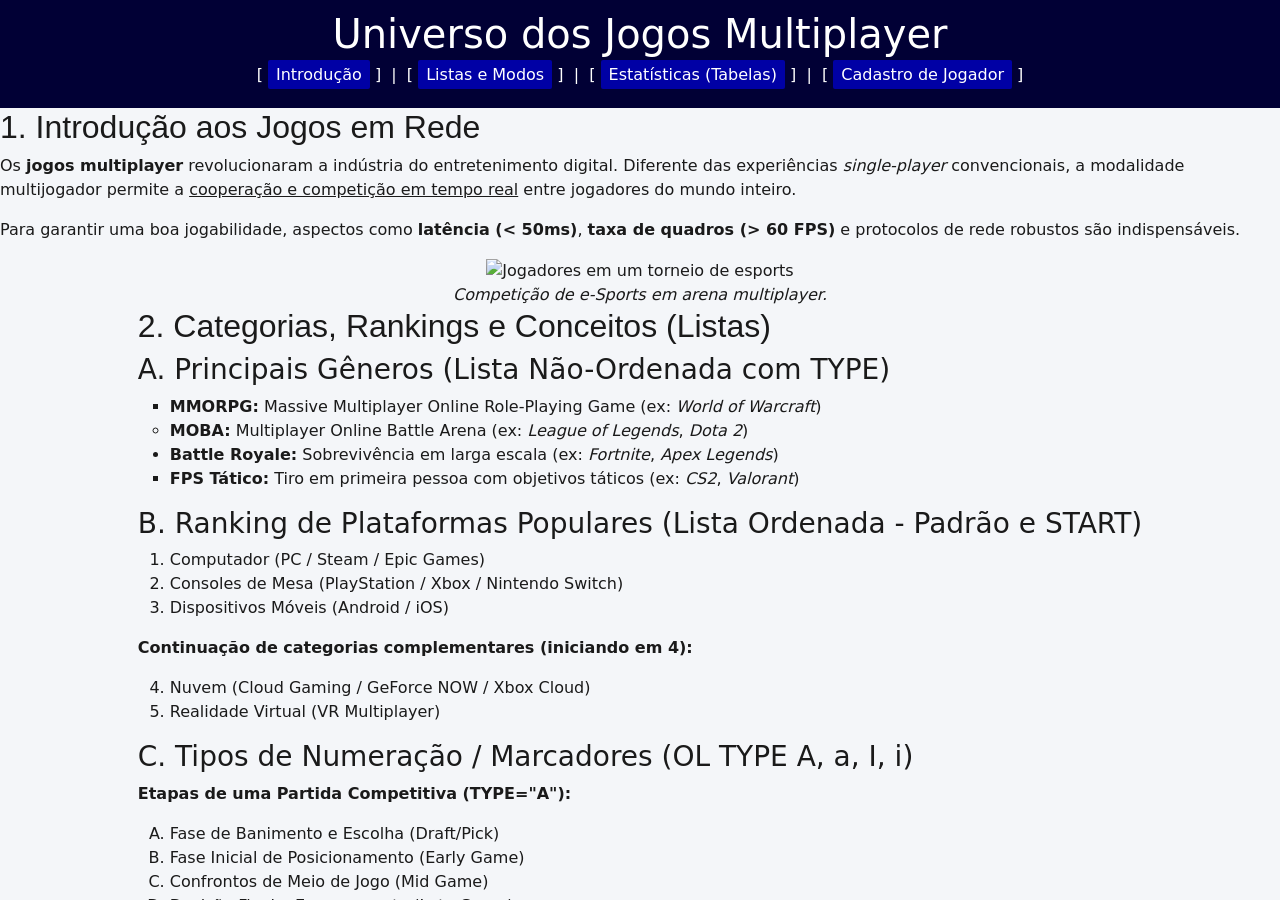
==== exercicio_5/index.html @ db71aafa "Fazendo o exercício 5" ====
<!doctype html>
<html lang="pt">
<head>
    <meta charset="UTF-8">
    <meta name="viewport" content="width=device-width, initial-scale=1">
    <link href="https://cdn.jsdelivr.net/npm/bootstrap@5.3.3/dist/css/bootstrap.min.css" rel="stylesheet">
    <script src="https://cdn.jsdelivr.net/npm/bootstrap@5.3.3/dist/js/bootstrap.bundle.min.js"></script>
    <link rel="stylesheet" href="index.css">
    <link rel="stylesheet" href="index.style.css">
    <title>Exercício 5 - Jogos Multiplayer</title>
</head>

<body>
<header>
    <h1>Universo dos Jogos Multiplayer</h1>
    <p>
        [ <a href="#introducao">Introdução</a> ] &nbsp;|&nbsp;
        [ <a href="#listas">Listas e Modos</a> ] &nbsp;|&nbsp;
        [ <a href="#estatisticas">Estatísticas (Tabelas)</a> ] &nbsp;|&nbsp;
        [ <a href="#cadastro">Cadastro de Jogador</a> ]
    </p>
</header>

<div class="regiao_sumario position-absolute top-0 start-0 h-100">
    <div class="sumario_flutuante position-absolute top-50 start-0 flex-column">
        <a href="#introducao" class="col">Introdução</a>
        <a href="#listas" class="col">Listas e Modos</a>
        <a href="#estatisticas">Estatísticas (Tabelas)</a>
        <a href="#cadastro">Cadastro de Jogador</a>
    </div>
</div>

<div class="page-content">
    <section>
        <h2 id="introducao">1. Introdução aos Jogos em Rede</h2>
        <p>
            Os <b>jogos multiplayer</b> revolucionaram a indústria do entretenimento digital.
            Diferente das experiências <i>single-player</i> convencionais, a modalidade multijogador
            permite a <u>cooperação e competição em tempo real</u> entre jogadores do mundo inteiro.
        </p>

        <p>
            Para garantir uma boa jogabilidade, aspectos como <b>latência (&lt; 50ms)</b>,
            <b>taxa de quadros (&gt; 60 FPS)</b> e protocolos de rede robustos s&atilde;o indispens&aacute;veis.
        </p>

        <center>
            <img src="https://images.unsplash.com/photo-1542751371-adc38448a05e?w=700&q=80"
                 alt="Jogadores em um torneio de esports"
                 title="Campeonato de Jogos Multiplayer"
                 width="550">
            <br>
            <i>Competição de e-Sports em arena multiplayer.</i>
        </center>
    </section>

    <section>
        <h2 id="listas">2. Categorias, Rankings e Conceitos (Listas)</h2>

        <h3>A. Principais Gêneros (Lista Não-Ordenada com TYPE)</h3>
        <ul>
            <li type="square"><b>MMORPG:</b> Massive Multiplayer Online Role-Playing Game (ex: <i>World of Warcraft</i>)</li>
            <li type="circle"><b>MOBA:</b> Multiplayer Online Battle Arena (ex: <i>League of Legends</i>, <i>Dota 2</i>)</li>
            <li type="disc"><b>Battle Royale:</b> Sobrevivência em larga escala (ex: <i>Fortnite</i>, <i>Apex Legends</i>)</li>
            <li type="square"><b>FPS Tático:</b> Tiro em primeira pessoa com objetivos táticos (ex: <i>CS2</i>, <i>Valorant</i>)</li>
        </ul>

        <h3>B. Ranking de Plataformas Populares (Lista Ordenada - Padrão e START)</h3>
        <ol>
            <li>Computador (PC / Steam / Epic Games)</li>
            <li>Consoles de Mesa (PlayStation / Xbox / Nintendo Switch)</li>
            <li>Dispositivos Móveis (Android / iOS)</li>
        </ol>

        <p><b>Continuação de categorias complementares (iniciando em 4):</b></p>
        <ol start="4">
            <li>Nuvem (Cloud Gaming / GeForce NOW / Xbox Cloud)</li>
            <li>Realidade Virtual (VR Multiplayer)</li>
        </ol>

        <h3>C. Tipos de Numeração / Marcadores (OL TYPE A, a, I, i)</h3>


        <p><b>Etapas de uma Partida Competitiva (TYPE="A"):</b></p>
        <ol type="A">
            <li>Fase de Banimento e Escolha (Draft/Pick)</li>
            <li>Fase Inicial de Posicionamento (Early Game)</li>
            <li>Confrontos de Meio de Jogo (Mid Game)</li>
            <li>Decisão Final e Encerramento (Late Game)</li>
        </ol>

        <p><b>Graus de Penalidade por Conduta (TYPE="I"):</b></p>
        <ol type="I">
            <li>Aviso em tela (Advertência)</li>
            <li>Silenciamento temporário no chat</li>
            <li>Suspensão temporária de filas ranqueadas</li>
            <li>Banimento permanente da conta</li>
        </ol>
        <div class="glossario-gamer">
            <h3>D. Glossário Gamer (Lista de Definição - DL, DT, DD)</h3>
            <dl>
                <dt><b>Ping / Latência</b></dt>
                <dd>Tempo que um pacote de dados leva para ir do computador do jogador até o servidor do jogo e retornar.</dd>

                <dt><b>Matchmaking Rating (MMR)</b></dt>
                <dd>Algoritmo de pontuação interna utilizado para emparelhar jogadores com níveis de habilidade equivalentes.</dd>

                <dt><b>Hitbox</b></dt>
                <dd>Geometria invisível usada nos modelos 3D para detectar colisões e acertos de projéteis em tempo real.</dd>
            </dl>

        </div>
    </section>

    <section>
        <h2 id="estatisticas">3. Estatísticas e Infraestrutura de Servidores (Tabelas)</h2>

        <p><b>Tabela 1: População de Jogadores Concorrentes por Região e Trimestre</b></p>
        <table border="1" cellpadding="6" cellspacing="2" width="80%" bgcolor="#FFFFFF">
            <tr bgcolor="#1B263B">
                <th align="center"><font color="white">Região / Servidor</font></th>
                <th align="center"><font color="white">Janeiro (k)</font></th>
                <th align="center"><font color="white">Fevereiro (k)</font></th>
                <th align="center"><font color="white">Março (k)</font></th>
                <th align="center"><font color="white">Status</font></th>
            </tr>
            <tr align="center">
                <td align="left">América Latina (São Paulo)</td>
                <td>320</td>
                <td>345</td>
                <td>410</td>
                <td bgcolor="#E8F8F5"><font color="#0E6251"><b>Estável</b></font></td>
            </tr>
            <tr align="center">
                <td align="left">América do Norte (Virgínia)</td>
                <td>850</td>
                <td>890</td>
                <td>940</td>
                <td bgcolor="#E8F8F5"><font color="#0E6251"><b>Estável</b></font></td>
            </tr>
            <tr align="center">
                <td align="left">Europa Ocidental (Frankfurt)</td>
                <td>780</td>
                <td>760</td>
                <td>820</td>
                <td bgcolor="#FEF9E7"><font color="#7D6608"><b>Manutenção</b></font></td>
            </tr>
        </table>

        <br>

        <p><b>Tabela 2: Arquitetura de Servidores e Modos (Demonstração de Colspan e Rowspan)</b></p>
        <table border="1" cellpadding="8" cellspacing="0" width="85%" bgcolor="#FFFFFF">
            <tr bgcolor="#2E4057">
                <th colspan="2" align="center"><font color="#FFFFFF">Infraestrutura e Tipo de Conexão</font></th>
                <th align="center"><font color="#FFFFFF">Capacidade Máxima</font></th>
                <th align="center"><font color="#FFFFFF">Latência Alvo</font></th>
                <th align="center"><font color="#FFFFFF">Segurança Anti-Cheat</font></th>
            </tr>
            <tr>
                <td rowspan="2" align="center" valign="middle" bgcolor="#F2F4F7">
                    <b>Servidores Dedicados</b>
                </td>
                <td align="left" valign="top">Sessão Competitiva (Tickrate 128)</td>
                <td align="center" valign="middle">10 a 64 jogadores</td>
                <td align="right" valign="bottom">&lt; 30 ms</td>
                <td align="center" valign="middle">Lado do Servidor (Kernel)</td>
            </tr>
            <tr>
                <td align="left" valign="top">Mundo Aberto / MMO</td>
                <td align="center" valign="middle">Até 5.000 jogadores</td>
                <td align="right" valign="bottom">&lt; 90 ms</td>
                <td align="center" valign="middle">Autenticação Contínua</td>
            </tr>
            <tr>
                <td colspan="2" align="left" bgcolor="#EAEDED"><b>P2P (Peer-to-Peer / Hospedagem Local)</b></td>
                <td align="center">2 a 8 jogadores</td>
                <td align="right">&lt; 60 ms</td>
                <td align="center">Assinatura de Pacotes</td>
            </tr>
            <tr align="center">
                <td colspan="5" bgcolor="#F8F9F9">
                    <font size="2"><i>Relatório consolidado pela equipe de engenharia de rede.</i></font>
                </td>
            </tr>
        </table>
    </section>

    <section>
        <h2 id="cadastro">4. Formulário de Recrutamento para Clã / Beta Tester</h2>

        <form action="#" method="POST">
            <table border="0" cellpadding="5" cellspacing="2" width="70%">

                <!-- Nickname (Texto) -->
                <tr>
                    <td width="30%" align="right"><b>Nickname / Tag:</b></td>
                    <td>
                        <input type="text" name="nickname" size="30" maxlength="20" placeholder="Ex: ShadowStriker_BR" required>
                    </td>
                </tr>

                <!-- Senha -->
                <tr>
                    <td align="right"><b>Senha de Acesso:</b></td>
                    <td>
                        <input type="password" name="senha" size="30" required>
                    </td>
                </tr>

                <!-- E-mail -->
                <tr>
                    <td align="right"><b>E-mail para Contato:</b></td>
                    <td>
                        <input type="email" name="email" size="30" placeholder="jogador@exemplo.com" required>
                    </td>
                </tr>

                <!-- Idade (Número) -->
                <tr>
                    <td align="right"><b>Idade:</b></td>
                    <td>
                        <input type="number" name="idade" min="12" max="99" value="18"> anos
                    </td>
                </tr>

                <!-- Plataforma Principal (Radio) -->
                <tr>
                    <td align="right" valign="top"><b>Plataforma Principal:</b></td>
                    <td>
                        <input type="radio" name="plataforma" value="pc" id="plat_pc" checked>
                        <label for="plat_pc">PC / Desktop</label><br>

                        <input type="radio" name="plataforma" value="console" id="plat_console">
                        <label for="plat_console">Console (PS5 / Xbox / Switch)</label><br>

                        <input type="radio" name="plataforma" value="mobile" id="plat_mobile">
                        <label for="plat_mobile">Mobile</label>
                    </td>
                </tr>

                <!-- Funções Preferidas (Checkbox) -->
                <tr>
                    <td align="right" valign="top"><b>Funções no Time (Role):</b></td>
                    <td>
                        <input type="checkbox" name="funcao" value="tanque" id="fn_tank">
                        <label for="fn_tank">Tanque / Defesa</label><br>

                        <input type="checkbox" name="funcao" value="dps" id="fn_dps" checked>
                        <label for="fn_dps">DPS / Atirador / Dano</label><br>

                        <input type="checkbox" name="funcao" value="suporte" id="fn_sup">
                        <label for="fn_sup">Suporte / Curador</label><br>

                        <input type="checkbox" name="funcao" value="igl" id="fn_igl">
                        <label for="fn_igl">Líder Tático (IGL)</label>
                    </td>
                </tr>

                <!-- Nível de Habilidade / Rank (Select) -->
                <tr>
                    <td align="right"><b>Elo / Rank Atual:</b></td>
                    <td>
                        <select name="elo">
                            <option value="bronze">Bronze / Iniciante</option>
                            <option value="prata">Prata</option>
                            <option value="ouro">Ouro</option>
                            <option value="platina" selected>Platina</option>
                            <option value="diamante">Diamante</option>
                            <option value="mestre">Mestre / Desafiante</option>
                        </select>
                    </td>
                </tr>

                <!-- Envio de Comprovante / Screenshot (File) -->
                <tr>
                    <td align="right"><b>Screenshot do Perfil / Histórico:</b></td>
                    <td>
                        <input type="file" name="comprovante_rank">
                    </td>
                </tr>

                <!-- Cor do Perfil / Tag no Discord (Color) -->
                <tr>
                    <td align="right"><b>Cor do Emblema do Clã:</b></td>
                    <td>
                        <input type="color" name="cor_emblema" value="#0055FF">
                    </td>
                </tr>

                <!-- Biografia / Mensagem (Textarea) -->
                <tr>
                    <td align="right" valign="top"><b>Apresentação / Motivação:</b></td>
                    <td>
                        <textarea name="biografia" rows="4" cols="35" placeholder="Conte brevemente sobre seu histórico de jogos em equipe e horários disponíveis..."></textarea>
                    </td>
                </tr>

                <!-- Termos e Condições (Checkbox) -->
                <tr>
                    <td></td>
                    <td>
                        <input type="checkbox" name="termos" id="chk_termos" required>
                        <label for="chk_termos">Concordo com as regras de conduta anti-toxicidade.</label>
                    </td>
                </tr>

                <!-- Botões de Ação -->
                <tr>
                    <td></td>
                    <td>
                        <br>
                        <input type="submit" value="Enviar Inscrição">
                        &nbsp;&nbsp;
                        <input type="reset" value="Limpar Campos">
                    </td>
                </tr>
            </table>
        </form>
    </section>

    <footer>
        <p>
            Exercício 1 &copy; 2026 - Desenvolvimento Web - Tema: <b>Jogos Multiplayer</b>
        </p>
        <a href="#introducao">Voltar ao Topo da Página</a>
    </footer>
</div>

</body>
</html>
---- exercicio_5/index.css ----
body {
    position: fixed;
    top: 0;
    left: 0;
    margin: 0;
    width: 100vw;
    height: 100vh;
    display: flex;
    flex-direction: column;
    background-color: #F4F6F9;
    color: #1A1A1A;
}

body:link {
    color: #0044CC;
}

body:visited {
    color: #660099;
}

body:focus {
    color: #FF0000;
}

.page-content {
    overflow: auto;
    height: 100%;
    width: 100%;
    display: flex;
    flex-direction: column;
    align-items: center;
}

.body-max {
    max-width: 800px;
}

header {
    width: 100%;
    background-color: rgb(1, 0, 53);
    color: white;
    text-align: center;
    padding: 5px;
}

header h1 {
    margin: 5px 0px;
}

header a {
    text-decoration: none;
    color: white;
    background-color: rgb(0, 0, 165);
    padding: 5px 8px;
    border-radius: 2px;
}

header a:hover {
    background-color: blue;
}

h2 {
    font-family: 'Lucida Sans', 'Lucida Sans Regular', 'Lucida Grande', 'Lucida Sans Unicode', Geneva, Verdana, sans-serif;
    position: relative;
}

.glossario-gamer {
    padding: 10px 50px;
    background-color: gray;
    border-radius: 10px;
    font-family: sans-serif;
    box-shadow: 5px 5px 10px rgba(0, 0, 0, 0.356);
}

input {
    padding: 7px;
    border-radius: 6px;
    border: solid black 1px;
    box-shadow: 3px 3px 5px rgba(0, 0, 0, 0.199);
}

footer {
    width: 100%;
    text-align: center;
    background-color: rgb(1, 0, 53);
    padding: 30px 0 40px 0;
    color: white;
}

footer a {
    text-decoration: none;
    color: white;
    background-color: rgb(0, 0, 165);
    padding: 5px 8px;
    border-radius: 2px;
}
---- exercicio_5/index.style.css ----
.regiao_sumario {
    min-width: 50px;

    &:hover .sumario_flutuante {
        display: flex;
    }
}

.sumario_flutuante {
    flex-direction: column;
    justify-content: left;
    padding: 10px;
    background-color: gray;
    border-radius: 0 8px 8px 0;

    display: none;

    a {
        text-wrap: nowrap;
    }
}
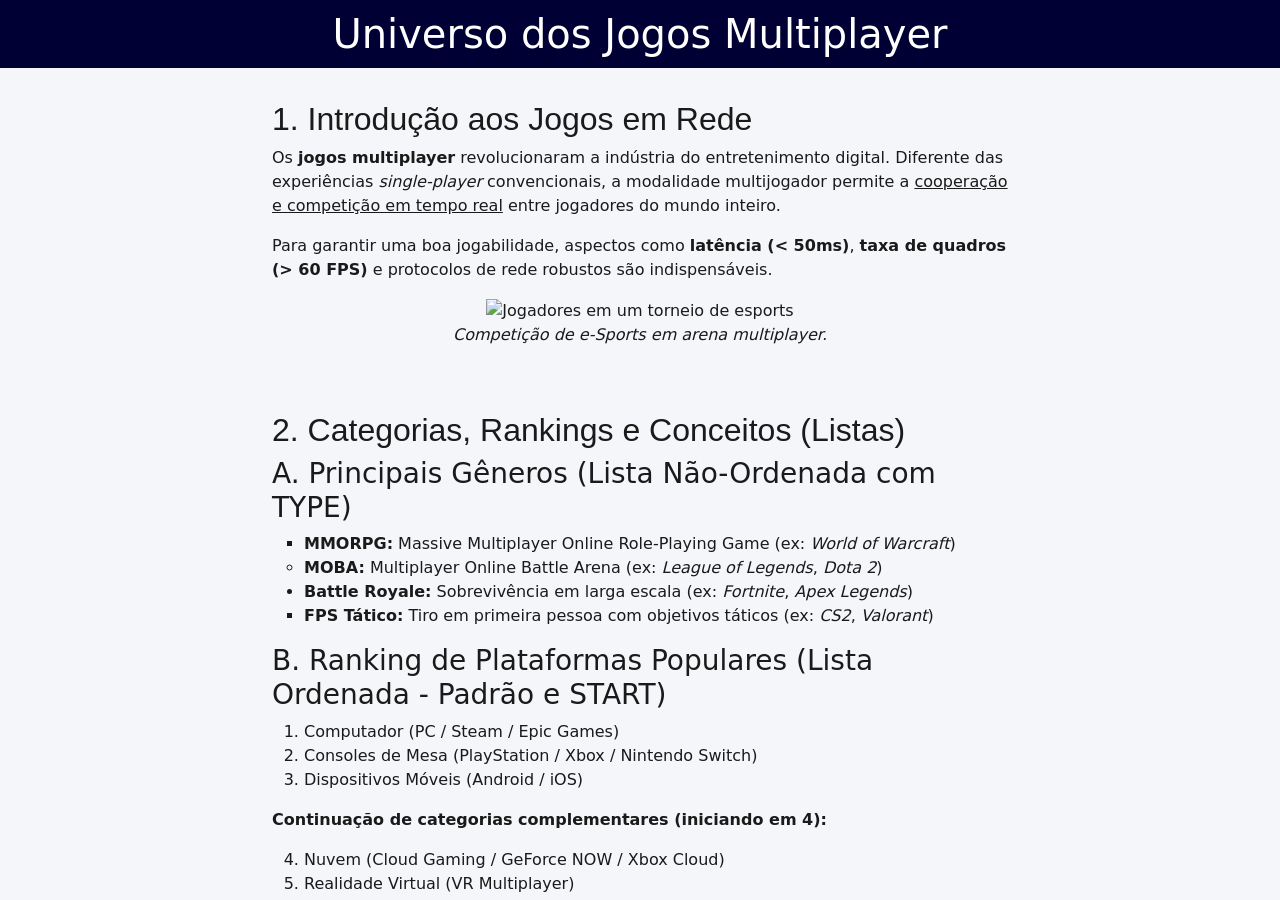
==== commit cc442edb: "ajustes no exercício 5" ====
--- a/exercicio_5/index.html
+++ b/exercicio_5/index.html
@@ -13,12 +13,6 @@
 <body>
 <header>
     <h1>Universo dos Jogos Multiplayer</h1>
-    <p>
-        [ <a href="#introducao">Introdução</a> ] &nbsp;|&nbsp;
-        [ <a href="#listas">Listas e Modos</a> ] &nbsp;|&nbsp;
-        [ <a href="#estatisticas">Estatísticas (Tabelas)</a> ] &nbsp;|&nbsp;
-        [ <a href="#cadastro">Cadastro de Jogador</a> ]
-    </p>
 </header>
 
 <div class="regiao_sumario position-absolute top-0 start-0 h-100">
--- a/exercicio_5/index.css
+++ b/exercicio_5/index.css
@@ -30,10 +30,11 @@
     display: flex;
     flex-direction: column;
     align-items: center;
-}
 
-.body-max {
-    max-width: 800px;
+    section {
+        max-width: 800px;
+        padding: 32px;
+    }
 }
 
 header {
--- a/exercicio_5/index.style.css
+++ b/exercicio_5/index.style.css
@@ -1,5 +1,5 @@
 .regiao_sumario {
-    min-width: 50px;
+    min-width: 100px;
 
     &:hover .sumario_flutuante {
         display: flex;
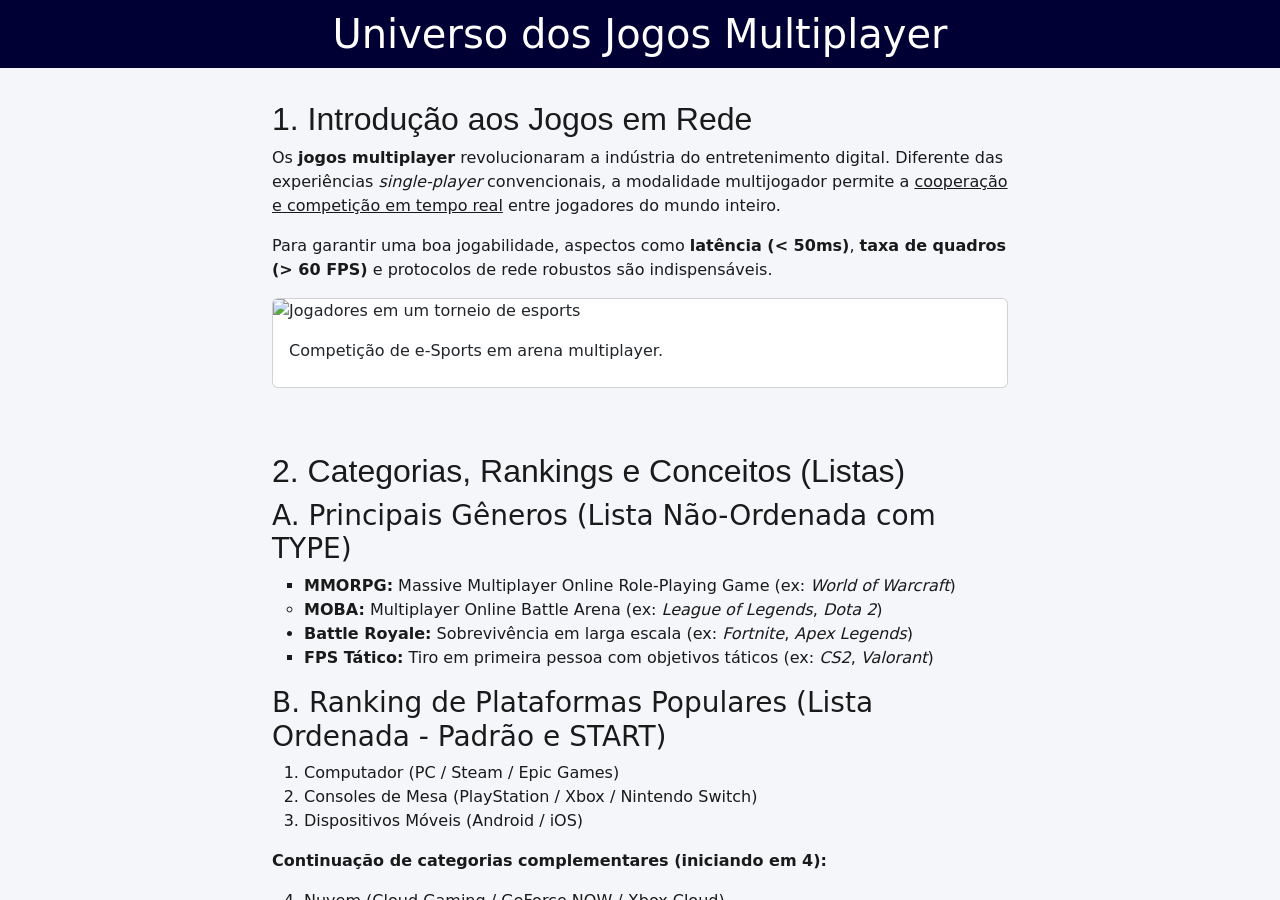
==== commit 0b403ad3: "Update index.html" ====
--- a/exercicio_5/index.html
+++ b/exercicio_5/index.html
@@ -1,5 +1,6 @@
 <!doctype html>
 <html lang="pt">
+
 <head>
     <meta charset="UTF-8">
     <meta name="viewport" content="width=device-width, initial-scale=1">
@@ -17,10 +18,10 @@
 
 <div class="regiao_sumario position-absolute top-0 start-0 h-100">
     <div class="sumario_flutuante position-absolute top-50 start-0 flex-column">
-        <a href="#introducao" class="col">Introdução</a>
-        <a href="#listas" class="col">Listas e Modos</a>
-        <a href="#estatisticas">Estatísticas (Tabelas)</a>
-        <a href="#cadastro">Cadastro de Jogador</a>
+        <a class="btn btn-outline-primary my-2" href="#introducao">Introdução</a>
+        <a class="btn btn-outline-primary my-2" href="#listas" class="col">Listas e Modos</a>
+        <a class="btn btn-outline-primary my-2" href="#estatisticas">Estatísticas (Tabelas)</a>
+        <a class="btn btn-outline-primary my-2" href="#cadastro">Cadastro de Jogador</a>
     </div>
 </div>
 
@@ -38,13 +39,13 @@
             <b>taxa de quadros (&gt; 60 FPS)</b> e protocolos de rede robustos s&atilde;o indispens&aacute;veis.
         </p>
 
-        <center>
-            <img src="https://images.unsplash.com/photo-1542751371-adc38448a05e?w=700&q=80"
-                 alt="Jogadores em um torneio de esports"
-                 title="Campeonato de Jogos Multiplayer"
-                 width="550">
-            <br>
-            <i>Competição de e-Sports em arena multiplayer.</i>
+        <div class="card text-start">
+            <img class="card-img-top" src="https://images.unsplash.com/photo-1542751371-adc38448a05e?w=700&q=80"
+                 alt="Jogadores em um torneio de esports" />
+            <div class="card-body">
+                <p class="card-title">Competição de e-Sports em arena multiplayer.</p>
+            </div>
+        </div>
         </center>
     </section>
 
@@ -53,10 +54,15 @@
 
         <h3>A. Principais Gêneros (Lista Não-Ordenada com TYPE)</h3>
         <ul>
-            <li type="square"><b>MMORPG:</b> Massive Multiplayer Online Role-Playing Game (ex: <i>World of Warcraft</i>)</li>
-            <li type="circle"><b>MOBA:</b> Multiplayer Online Battle Arena (ex: <i>League of Legends</i>, <i>Dota 2</i>)</li>
-            <li type="disc"><b>Battle Royale:</b> Sobrevivência em larga escala (ex: <i>Fortnite</i>, <i>Apex Legends</i>)</li>
-            <li type="square"><b>FPS Tático:</b> Tiro em primeira pessoa com objetivos táticos (ex: <i>CS2</i>, <i>Valorant</i>)</li>
+            <li type="square"><b>MMORPG:</b> Massive Multiplayer Online Role-Playing Game (ex: <i>World of
+                Warcraft</i>)</li>
+            <li type="circle"><b>MOBA:</b> Multiplayer Online Battle Arena (ex: <i>League of Legends</i>, <i>Dota
+                2</i>)</li>
+            <li type="disc"><b>Battle Royale:</b> Sobrevivência em larga escala (ex: <i>Fortnite</i>, <i>Apex
+                Legends</i>)</li>
+            <li type="square"><b>FPS Tático:</b> Tiro em primeira pessoa com objetivos táticos (ex: <i>CS2</i>,
+                <i>Valorant</i>)
+            </li>
         </ul>
 
         <h3>B. Ranking de Plataformas Populares (Lista Ordenada - Padrão e START)</h3>
@@ -90,19 +96,26 @@
             <li>Suspensão temporária de filas ranqueadas</li>
             <li>Banimento permanente da conta</li>
         </ol>
-        <div class="glossario-gamer">
-            <h3>D. Glossário Gamer (Lista de Definição - DL, DT, DD)</h3>
-            <dl>
-                <dt><b>Ping / Latência</b></dt>
-                <dd>Tempo que um pacote de dados leva para ir do computador do jogador até o servidor do jogo e retornar.</dd>
-
-                <dt><b>Matchmaking Rating (MMR)</b></dt>
-                <dd>Algoritmo de pontuação interna utilizado para emparelhar jogadores com níveis de habilidade equivalentes.</dd>
-
-                <dt><b>Hitbox</b></dt>
-                <dd>Geometria invisível usada nos modelos 3D para detectar colisões e acertos de projéteis em tempo real.</dd>
-            </dl>
-
+
+        <div class="card border-dark">
+            <div class="card-body">
+                <h4 class="card-title">D. Glossário Gamer (Lista de Definição - DL, DT, DD)</h4>
+                <p class="card-text">
+                <dl>
+                    <dt><b>Ping / Latência</b></dt>
+                    <dd>Tempo que um pacote de dados leva para ir do computador do jogador até o servidor do jogo e
+                        retornar.</dd>
+
+                    <dt><b>Matchmaking Rating (MMR)</b></dt>
+                    <dd>Algoritmo de pontuação interna utilizado para emparelhar jogadores com níveis de habilidade
+                        equivalentes.</dd>
+
+                    <dt><b>Hitbox</b></dt>
+                    <dd>Geometria invisível usada nos modelos 3D para detectar colisões e acertos de projéteis em
+                        tempo real.</dd>
+                </dl>
+                </p>
+            </div>
         </div>
     </section>
 
@@ -112,32 +125,48 @@
         <p><b>Tabela 1: População de Jogadores Concorrentes por Região e Trimestre</b></p>
         <table border="1" cellpadding="6" cellspacing="2" width="80%" bgcolor="#FFFFFF">
             <tr bgcolor="#1B263B">
-                <th align="center"><font color="white">Região / Servidor</font></th>
-                <th align="center"><font color="white">Janeiro (k)</font></th>
-                <th align="center"><font color="white">Fevereiro (k)</font></th>
-                <th align="center"><font color="white">Março (k)</font></th>
-                <th align="center"><font color="white">Status</font></th>
+                <th align="center">
+                    <font color="white">Região / Servidor</font>
+                </th>
+                <th align="center">
+                    <font color="white">Janeiro (k)</font>
+                </th>
+                <th align="center">
+                    <font color="white">Fevereiro (k)</font>
+                </th>
+                <th align="center">
+                    <font color="white">Março (k)</font>
+                </th>
+                <th align="center">
+                    <font color="white">Status</font>
+                </th>
             </tr>
             <tr align="center">
                 <td align="left">América Latina (São Paulo)</td>
                 <td>320</td>
                 <td>345</td>
                 <td>410</td>
-                <td bgcolor="#E8F8F5"><font color="#0E6251"><b>Estável</b></font></td>
+                <td bgcolor="#E8F8F5">
+                    <font color="#0E6251"><b>Estável</b></font>
+                </td>
             </tr>
             <tr align="center">
                 <td align="left">América do Norte (Virgínia)</td>
                 <td>850</td>
                 <td>890</td>
                 <td>940</td>
-                <td bgcolor="#E8F8F5"><font color="#0E6251"><b>Estável</b></font></td>
+                <td bgcolor="#E8F8F5">
+                    <font color="#0E6251"><b>Estável</b></font>
+                </td>
             </tr>
             <tr align="center">
                 <td align="left">Europa Ocidental (Frankfurt)</td>
                 <td>780</td>
                 <td>760</td>
                 <td>820</td>
-                <td bgcolor="#FEF9E7"><font color="#7D6608"><b>Manutenção</b></font></td>
+                <td bgcolor="#FEF9E7">
+                    <font color="#7D6608"><b>Manutenção</b></font>
+                </td>
             </tr>
         </table>
 
@@ -146,10 +175,18 @@
         <p><b>Tabela 2: Arquitetura de Servidores e Modos (Demonstração de Colspan e Rowspan)</b></p>
         <table border="1" cellpadding="8" cellspacing="0" width="85%" bgcolor="#FFFFFF">
             <tr bgcolor="#2E4057">
-                <th colspan="2" align="center"><font color="#FFFFFF">Infraestrutura e Tipo de Conexão</font></th>
-                <th align="center"><font color="#FFFFFF">Capacidade Máxima</font></th>
-                <th align="center"><font color="#FFFFFF">Latência Alvo</font></th>
-                <th align="center"><font color="#FFFFFF">Segurança Anti-Cheat</font></th>
+                <th colspan="2" align="center">
+                    <font color="#FFFFFF">Infraestrutura e Tipo de Conexão</font>
+                </th>
+                <th align="center">
+                    <font color="#FFFFFF">Capacidade Máxima</font>
+                </th>
+                <th align="center">
+                    <font color="#FFFFFF">Latência Alvo</font>
+                </th>
+                <th align="center">
+                    <font color="#FFFFFF">Segurança Anti-Cheat</font>
+                </th>
             </tr>
             <tr>
                 <td rowspan="2" align="center" valign="middle" bgcolor="#F2F4F7">
@@ -181,145 +218,260 @@
     </section>
 
     <section>
-        <h2 id="cadastro">4. Formulário de Recrutamento para Clã / Beta Tester</h2>
-
-        <form action="#" method="POST">
-            <table border="0" cellpadding="5" cellspacing="2" width="70%">
-
-                <!-- Nickname (Texto) -->
-                <tr>
-                    <td width="30%" align="right"><b>Nickname / Tag:</b></td>
-                    <td>
-                        <input type="text" name="nickname" size="30" maxlength="20" placeholder="Ex: ShadowStriker_BR" required>
-                    </td>
-                </tr>
-
-                <!-- Senha -->
-                <tr>
-                    <td align="right"><b>Senha de Acesso:</b></td>
-                    <td>
-                        <input type="password" name="senha" size="30" required>
-                    </td>
-                </tr>
-
-                <!-- E-mail -->
-                <tr>
-                    <td align="right"><b>E-mail para Contato:</b></td>
-                    <td>
-                        <input type="email" name="email" size="30" placeholder="jogador@exemplo.com" required>
-                    </td>
-                </tr>
-
-                <!-- Idade (Número) -->
-                <tr>
-                    <td align="right"><b>Idade:</b></td>
-                    <td>
-                        <input type="number" name="idade" min="12" max="99" value="18"> anos
-                    </td>
-                </tr>
-
-                <!-- Plataforma Principal (Radio) -->
-                <tr>
-                    <td align="right" valign="top"><b>Plataforma Principal:</b></td>
-                    <td>
-                        <input type="radio" name="plataforma" value="pc" id="plat_pc" checked>
-                        <label for="plat_pc">PC / Desktop</label><br>
-
-                        <input type="radio" name="plataforma" value="console" id="plat_console">
-                        <label for="plat_console">Console (PS5 / Xbox / Switch)</label><br>
-
-                        <input type="radio" name="plataforma" value="mobile" id="plat_mobile">
-                        <label for="plat_mobile">Mobile</label>
-                    </td>
-                </tr>
-
-                <!-- Funções Preferidas (Checkbox) -->
-                <tr>
-                    <td align="right" valign="top"><b>Funções no Time (Role):</b></td>
-                    <td>
-                        <input type="checkbox" name="funcao" value="tanque" id="fn_tank">
-                        <label for="fn_tank">Tanque / Defesa</label><br>
-
-                        <input type="checkbox" name="funcao" value="dps" id="fn_dps" checked>
-                        <label for="fn_dps">DPS / Atirador / Dano</label><br>
-
-                        <input type="checkbox" name="funcao" value="suporte" id="fn_sup">
-                        <label for="fn_sup">Suporte / Curador</label><br>
-
-                        <input type="checkbox" name="funcao" value="igl" id="fn_igl">
-                        <label for="fn_igl">Líder Tático (IGL)</label>
-                    </td>
-                </tr>
-
-                <!-- Nível de Habilidade / Rank (Select) -->
-                <tr>
-                    <td align="right"><b>Elo / Rank Atual:</b></td>
-                    <td>
-                        <select name="elo">
-                            <option value="bronze">Bronze / Iniciante</option>
-                            <option value="prata">Prata</option>
-                            <option value="ouro">Ouro</option>
-                            <option value="platina" selected>Platina</option>
-                            <option value="diamante">Diamante</option>
-                            <option value="mestre">Mestre / Desafiante</option>
-                        </select>
-                    </td>
-                </tr>
-
-                <!-- Envio de Comprovante / Screenshot (File) -->
-                <tr>
-                    <td align="right"><b>Screenshot do Perfil / Histórico:</b></td>
-                    <td>
-                        <input type="file" name="comprovante_rank">
-                    </td>
-                </tr>
-
-                <!-- Cor do Perfil / Tag no Discord (Color) -->
-                <tr>
-                    <td align="right"><b>Cor do Emblema do Clã:</b></td>
-                    <td>
-                        <input type="color" name="cor_emblema" value="#0055FF">
-                    </td>
-                </tr>
-
-                <!-- Biografia / Mensagem (Textarea) -->
-                <tr>
-                    <td align="right" valign="top"><b>Apresentação / Motivação:</b></td>
-                    <td>
-                        <textarea name="biografia" rows="4" cols="35" placeholder="Conte brevemente sobre seu histórico de jogos em equipe e horários disponíveis..."></textarea>
-                    </td>
-                </tr>
-
-                <!-- Termos e Condições (Checkbox) -->
-                <tr>
-                    <td></td>
-                    <td>
-                        <input type="checkbox" name="termos" id="chk_termos" required>
-                        <label for="chk_termos">Concordo com as regras de conduta anti-toxicidade.</label>
-                    </td>
-                </tr>
-
-                <!-- Botões de Ação -->
-                <tr>
-                    <td></td>
-                    <td>
-                        <br>
-                        <input type="submit" value="Enviar Inscrição">
-                        &nbsp;&nbsp;
-                        <input type="reset" value="Limpar Campos">
-                    </td>
-                </tr>
-            </table>
-        </form>
+
+
+        <div class="card shadow" id="cadastrogit pull --rebase origin main
+">
+            <div class="card-header bg-primary text-white">
+                <h2 class="mb-0">4. Formulário de Recrutamento para Clã / Beta Tester</h2>
+            </div>
+
+            <div class="card-body">
+                <form action="#" method="POST" enctype="multipart/form-data">
+
+                    <!-- Nickname -->
+                    <div class="row mb-3">
+                        <label for="nickname" class="col-md-4 col-form-label fw-bold">
+                            Nickname / Tag:
+                        </label>
+
+                        <div class="col-md-8">
+                            <input type="text" class="form-control" id="nickname" name="nickname" maxlength="20"
+                                   placeholder="Ex: ShadowStriker_BR" required>
+                        </div>
+                    </div>
+
+                    <!-- Senha -->
+                    <div class="row mb-3">
+                        <label for="senha" class="col-md-4 col-form-label fw-bold">
+                            Senha de Acesso:
+                        </label>
+
+                        <div class="col-md-8">
+                            <input type="password" class="form-control" id="senha" name="senha" required>
+                        </div>
+                    </div>
+
+                    <!-- E-mail -->
+                    <div class="row mb-3">
+                        <label for="email" class="col-md-4 col-form-label fw-bold">
+                            E-mail para Contato:
+                        </label>
+
+                        <div class="col-md-8">
+                            <input type="email" class="form-control" id="email" name="email"
+                                   placeholder="jogador@exemplo.com" required>
+                        </div>
+                    </div>
+
+                    <!-- Idade -->
+                    <div class="row mb-3">
+                        <label for="idade" class="col-md-4 col-form-label fw-bold">
+                            Idade:
+                        </label>
+
+                        <div class="col-md-8">
+                            <div class="input-group">
+                                <input type="number" class="form-control" id="idade" name="idade" min="12" max="99"
+                                       value="18">
+                                <span class="input-group-text">anos</span>
+                            </div>
+                        </div>
+                    </div>
+
+                    <!-- Plataforma -->
+                    <div class="row mb-3">
+                        <label class="col-md-4 col-form-label fw-bold">
+                            Plataforma Principal:
+                        </label>
+
+                        <div class="col-md-8">
+
+                            <div class="form-check">
+                                <input class="form-check-input" type="radio" name="plataforma" value="pc"
+                                       id="plat_pc" checked>
+                                <label class="form-check-label" for="plat_pc">
+                                    PC / Desktop
+                                </label>
+                            </div>
+
+                            <div class="form-check">
+                                <input class="form-check-input" type="radio" name="plataforma" value="console"
+                                       id="plat_console">
+                                <label class="form-check-label" for="plat_console">
+                                    Console (PS5 / Xbox / Switch)
+                                </label>
+                            </div>
+
+                            <div class="form-check">
+                                <input class="form-check-input" type="radio" name="plataforma" value="mobile"
+                                       id="plat_mobile">
+                                <label class="form-check-label" for="plat_mobile">
+                                    Mobile
+                                </label>
+                            </div>
+
+                        </div>
+                    </div>
+
+                    <!-- Funções -->
+                    <div class="row mb-3">
+                        <label class="col-md-4 col-form-label fw-bold">
+                            Funções no Time (Role):
+                        </label>
+
+                        <div class="col-md-8">
+
+                            <div class="form-check">
+                                <input class="form-check-input" type="checkbox" name="funcao" value="tanque"
+                                       id="fn_tank">
+                                <label class="form-check-label" for="fn_tank">
+                                    Tanque / Defesa
+                                </label>
+                            </div>
+
+                            <div class="form-check">
+                                <input class="form-check-input" type="checkbox" name="funcao" value="dps"
+                                       id="fn_dps" checked>
+                                <label class="form-check-label" for="fn_dps">
+                                    DPS / Atirador / Dano
+                                </label>
+                            </div>
+
+                            <div class="form-check">
+                                <input class="form-check-input" type="checkbox" name="funcao" value="suporte"
+                                       id="fn_sup">
+                                <label class="form-check-label" for="fn_sup">
+                                    Suporte / Curador
+                                </label>
+                            </div>
+
+                            <div class="form-check">
+                                <input class="form-check-input" type="checkbox" name="funcao" value="igl"
+                                       id="fn_igl">
+                                <label class="form-check-label" for="fn_igl">
+                                    Líder Tático (IGL)
+                                </label>
+                            </div>
+
+                        </div>
+                    </div>
+
+                    <!-- Elo / Rank -->
+                    <div class="row mb-3">
+                        <label for="elo" class="col-md-4 col-form-label fw-bold">
+                            Elo / Rank Atual:
+                        </label>
+
+                        <div class="col-md-8">
+                            <select class="form-select" name="elo" id="elo">
+                                <option value="bronze">
+                                    Bronze / Iniciante
+                                </option>
+
+                                <option value="prata">
+                                    Prata
+                                </option>
+
+                                <option value="ouro">
+                                    Ouro
+                                </option>
+
+                                <option value="platina" selected>
+                                    Platina
+                                </option>
+
+                                <option value="diamante">
+                                    Diamante
+                                </option>
+
+                                <option value="mestre">
+                                    Mestre / Desafiante
+                                </option>
+                            </select>
+                        </div>
+                    </div>
+
+                    <!-- Screenshot -->
+                    <div class="row mb-3">
+                        <label for="comprovante_rank" class="col-md-4 col-form-label fw-bold">
+                            Screenshot do Perfil / Histórico:
+                        </label>
+
+                        <div class="col-md-8">
+                            <input type="file" class="form-control" name="comprovante_rank" id="comprovante_rank">
+                        </div>
+                    </div>
+
+                    <!-- Cor -->
+                    <div class="row mb-3">
+                        <label for="cor_emblema" class="col-md-4 col-form-label fw-bold">
+                            Cor do Emblema do Clã:
+                        </label>
+
+                        <div class="col-md-8">
+                            <input type="color" class="form-control form-control-color" name="cor_emblema"
+                                   id="cor_emblema" value="#0055FF" title="Escolha a cor do emblema">
+                        </div>
+                    </div>
+
+                    <!-- Biografia -->
+                    <div class="row mb-3">
+                        <label for="biografia" class="col-md-4 col-form-label fw-bold">
+                            Apresentação / Motivação:
+                        </label>
+
+                        <div class="col-md-8">
+                                <textarea class="form-control" name="biografia" id="biografia" rows="4"
+                                          placeholder="Conte brevemente sobre seu histórico de jogos em equipe e horários disponíveis..."></textarea>
+                        </div>
+                    </div>
+
+                    <!-- Termos -->
+                    <div class="row mb-4">
+                        <div class="col-md-8 offset-md-4">
+                            <div class="form-check">
+                                <input class="form-check-input" type="checkbox" name="termos" id="chk_termos"
+                                       required>
+
+                                <label class="form-check-label" for="chk_termos">
+                                    Concordo com as regras de conduta anti-toxicidade.
+                                </label>
+                            </div>
+                        </div>
+                    </div>
+
+                    <!-- Botões -->
+                    <div class="row">
+                        <div class="col-md-8 offset-md-4">
+
+                            <button type="submit" class="btn btn-primary">
+                                Enviar Inscrição
+                            </button>
+
+                            <button type="reset" class="btn btn-outline-secondary ms-2">
+                                Limpar Campos
+                            </button>
+
+                        </div>
+                    </div>
+
+                </form>
+            </div>
+        </div>
     </section>
 
     <footer>
         <p>
             Exercício 1 &copy; 2026 - Desenvolvimento Web - Tema: <b>Jogos Multiplayer</b>
         </p>
-        <a href="#introducao">Voltar ao Topo da Página</a>
+        <a href="#introducao" class="btn btn-outline-primary">
+            Voltar ao topo da pagina
+        </a>
+
     </footer>
 </div>
 
 </body>
+
 </html>
